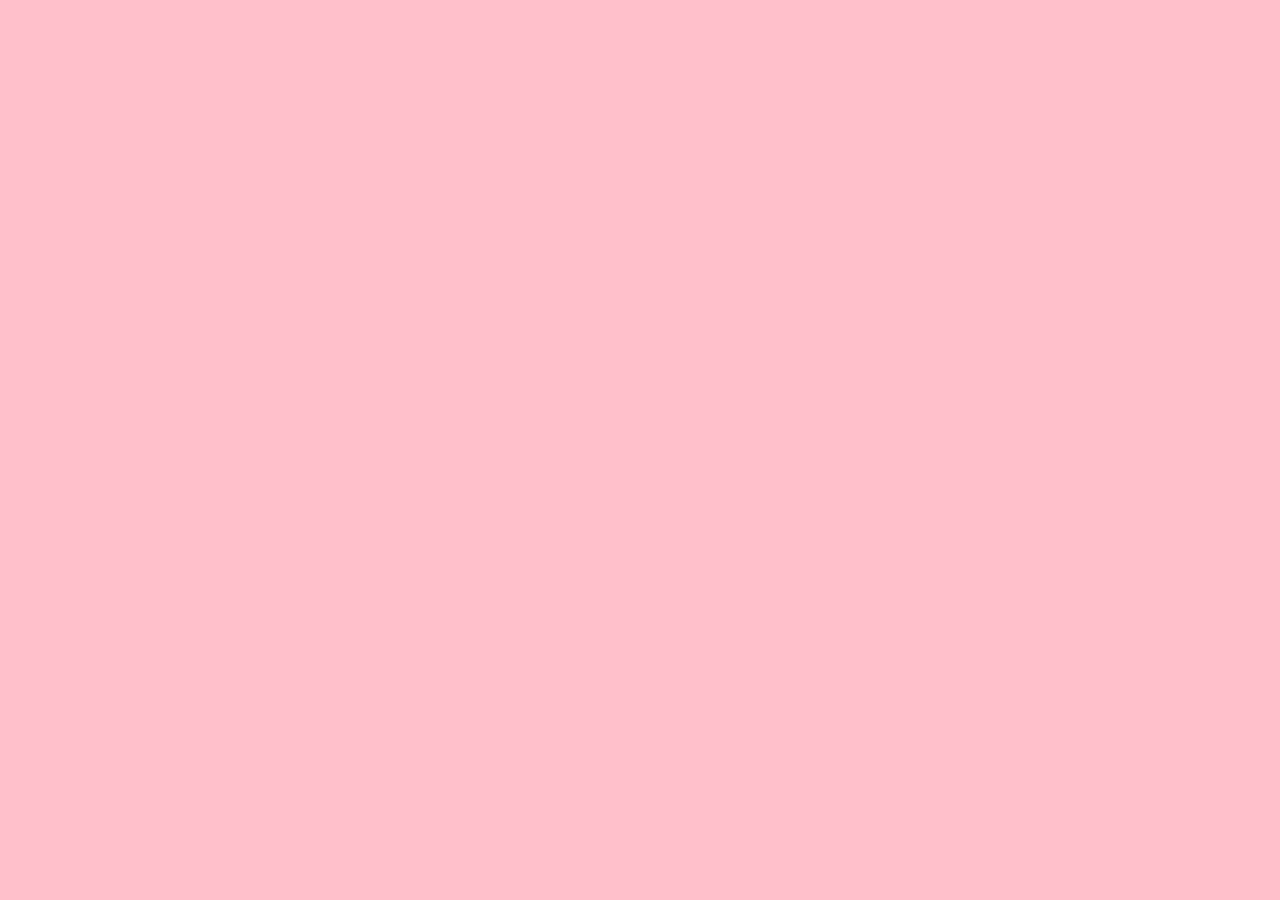
==== html/codigo.html @ 1355bd2f "feat: :lipstick: create style and information create style and information for second page and third" ====
<!DOCTYPE html>
<html lang="en">
<head>
    <meta charset="UTF-8">
    <meta name="viewport" content="width=device-width, initial-scale=1.0">
    <title>Ejemplos en codigo</title>
    <link rel="stylesheet" href="../style.css">
</head>
<body>
    
</body>
</html>
---- style.css ----
* {
    box-sizing: border-box;
    margin: 0;
}
body {
    background-color: pink;
    display: flex;
    flex-direction: column;
}
@font-face{
    font-family:"ornament";
    src: url(./funetes/Simple\ Ornament.otf);
}
h1{
    font-family: ornament;
    text-align: center;
    padding: 10vh;
    font-size: 5rem;
}
body img{
    padding: 3vh;
    box-shadow: 3px 3px 5px #000;
}
button{
    background-color: yellow;
    padding:2vh;
    width: 50vw;
    margin-left: 25vw;
    font-size: 2rem;
    box-shadow: 3px 3px 3px #000;
    transition: transform 2s cubic-bezier(0,1,1,0);
}
button:hover{
    transform: scale(1.1);
}


summary::before {
    content: "▶  ";
    display: inline-block;
    transition: transform 1 ease-in-out;
}

table {
    width: 100%;
    border-collapse: collapse;
    margin-top: 20px;
}
th, td {
    border: 1px solid #ccc;
    padding: 10px;
    text-align: left;
}
th {
    background-color: #d810b7;
    color: white;
}
tr:nth-child(even) {
    background-color: #f9f9f9;
}
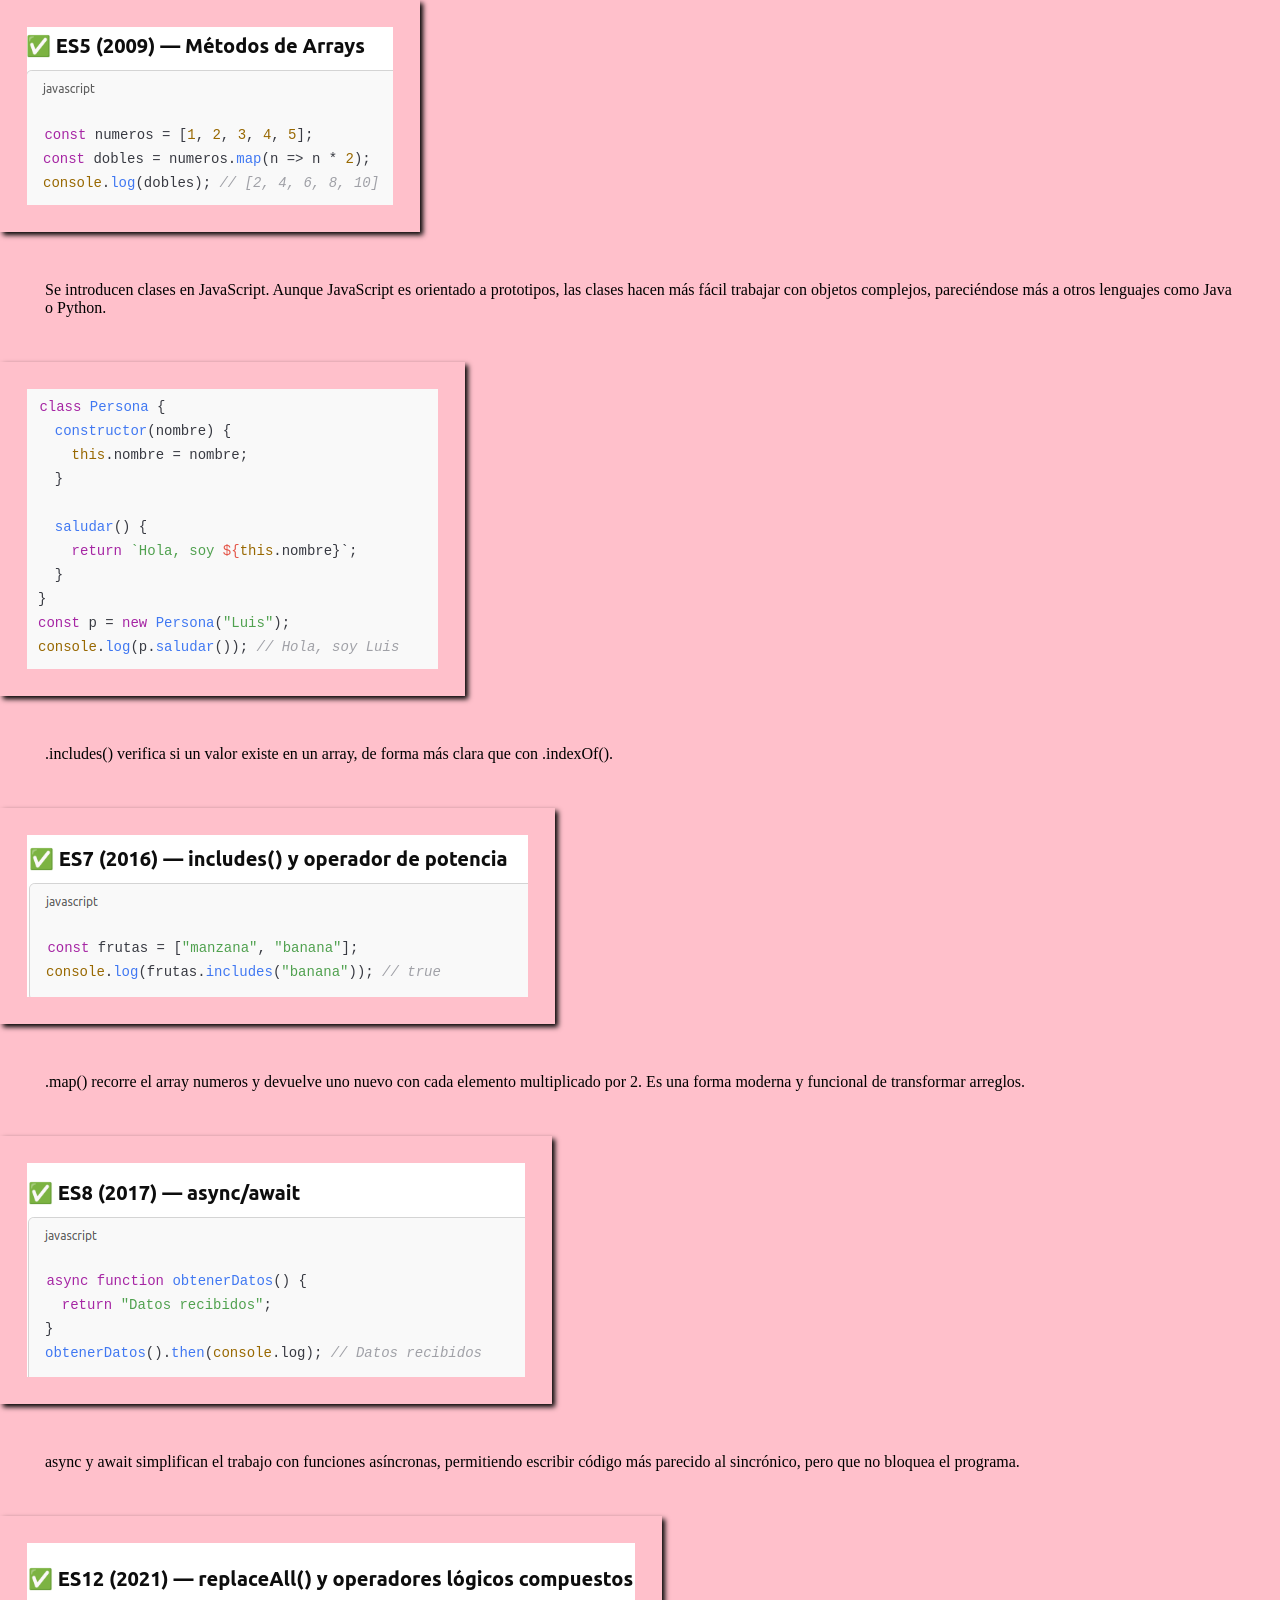
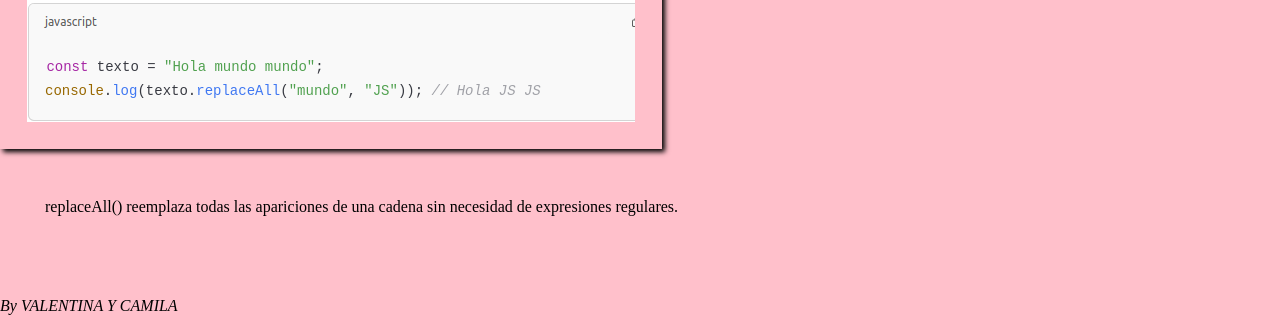
==== commit 0b87d8f7: "feat: :sparkles: create thrid page create third page and information  By qValentina" ====
--- a/html/codigo.html
+++ b/html/codigo.html
@@ -7,6 +7,38 @@
     <link rel="stylesheet" href="../style.css">
 </head>
 <body>
-    
+    <section class="codigo">
+
+    <div class="funcion">
+        <img src="../multimedia/arrays.png" alt="arrays">
+     <p>Se introducen clases en JavaScript. Aunque JavaScript es orientado a prototipos, las clases hacen más fácil trabajar con objetos complejos, pareciéndose más a otros lenguajes como Java o Python.</p>
+    </div>
+
+    <div class="funcion">
+        <img src="../multimedia/clases.png" alt="arrays">
+     <p>.includes() verifica si un valor existe en un array, de forma más clara que con .indexOf().</p>
+    </div>
+
+
+    <div class="funcion">
+        <img src="../multimedia/includes.png" alt="arrays">
+     <p>.map() recorre el array numeros y devuelve uno nuevo con cada elemento multiplicado por 2. Es una forma moderna y funcional de transformar arreglos.  </p>
+    </div>
+
+    <div class="funcion">
+        <img src="../multimedia/await.png" alt="arrays">
+     <p>async y await simplifican el trabajo con funciones asíncronas, permitiendo escribir código más parecido al sincrónico, pero que no bloquea el programa. </p>
+    </div>
+
+    <div class="funcion">
+        <img src="../multimedia/compuestos.png" alt="arrays">
+     <p>replaceAll() reemplaza todas las apariciones de una cadena sin necesidad de expresiones regulares. </p>
+    </div>
+    </section>
+
+    <br>
+    <br>
+
+    <footer><i>By VALENTINA Y CAMILA</i></footer>
 </body>
 </html>
--- a/style.css
+++ b/style.css
@@ -16,6 +16,9 @@
     text-align: center;
     padding: 10vh;
     font-size: 5rem;
+    animation-name: mover;
+    animation-duration: 0.5s;
+    animation-iteration-count: 1;
 }
 body img{
     padding: 3vh;
@@ -35,19 +38,13 @@
 }
 
 
-summary::before {
-    content: "▶  ";
-    display: inline-block;
-    transition: transform 1 ease-in-out;
-}
-
 table {
     width: 100%;
     border-collapse: collapse;
     margin-top: 20px;
 }
 th, td {
-    border: 1px solid #ccc;
+    border: 1px solid #747272;
     padding: 10px;
     text-align: left;
 }
@@ -58,3 +55,46 @@
 tr:nth-child(even) {
     background-color: #f9f9f9;
 }
+contenedor{
+    display:flex;
+    flex-direction: column;
+}
+
+.ecma,.ecma2,.ecma3,.ecma4{
+    box-shadow: 0px 3px 3px #000;
+    margin: 5vh;
+    height: 30vh;
+    display: flex;
+    align-items: center;
+}
+.titulo{
+    margin: 0;
+}
+p{
+    padding: 5vh;
+}
+@keyframes mover{
+    0%{
+        transform: translateX(0);
+        opacity: 1;
+    }
+    100%{
+        transform: translateX(100px);
+        opacity: 0;
+    }
+}
+
+@media(max-width:800px){
+    h1{
+        margin-top: 10vh;
+        font-size: 2rem;
+    }
+    button{
+        padding: 1vh;
+        font-size: 1rem;
+    }
+    a{
+        text-decoration: none;
+        color: black;
+    }
+}
